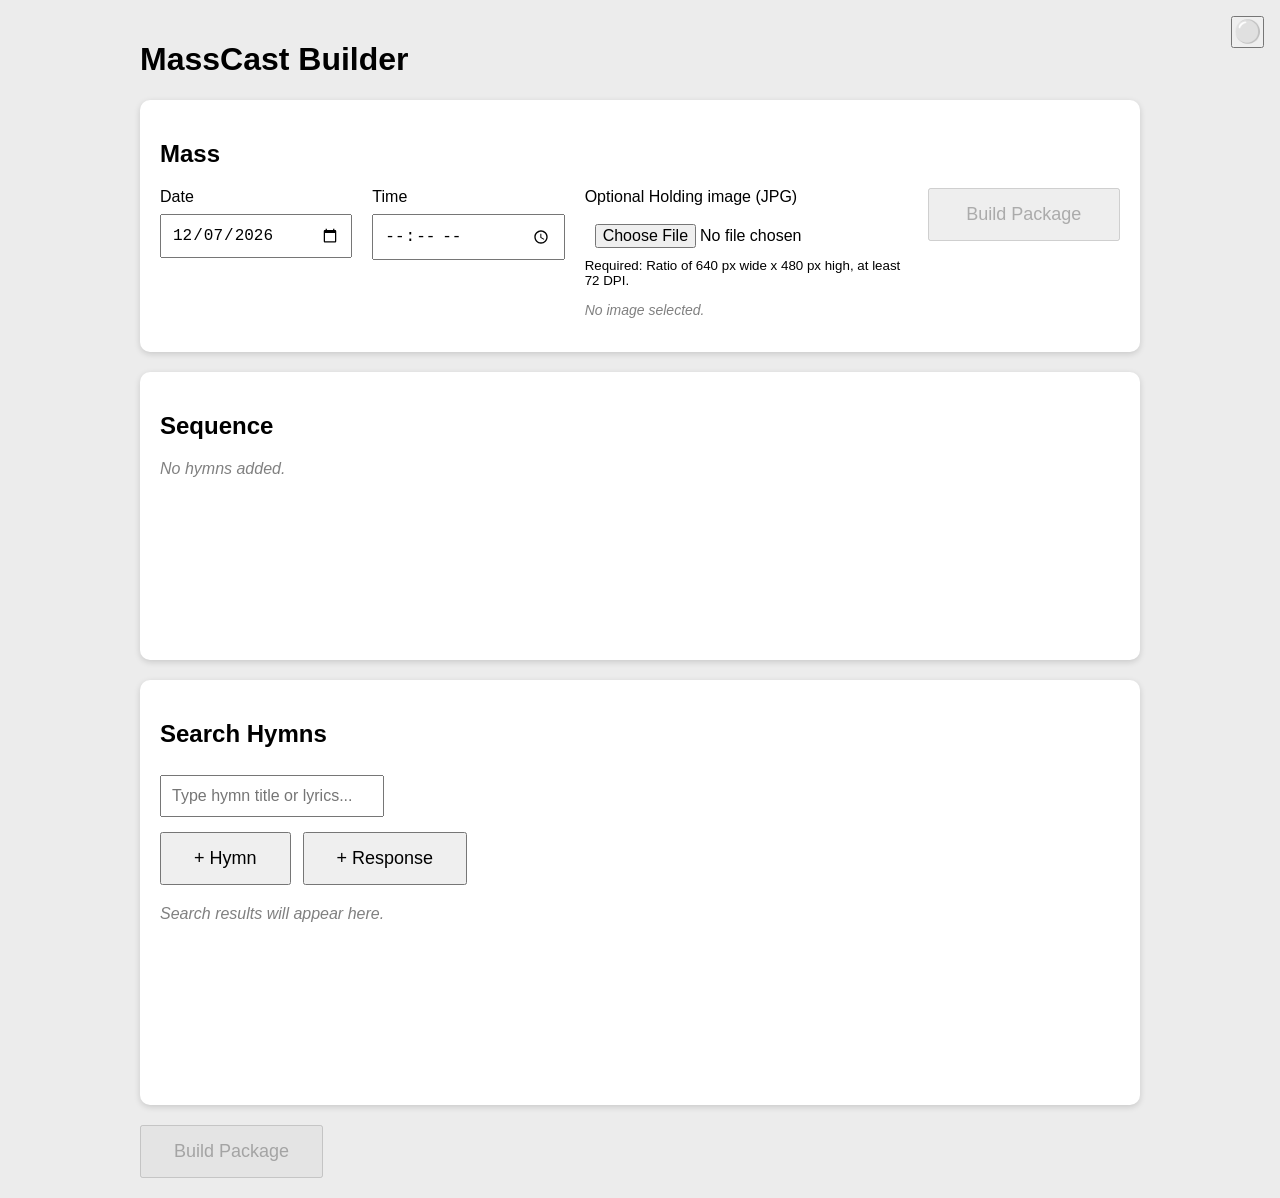
==== docs/index.html @ 87412521 "Complete Builder part of upload image" ====
<!DOCTYPE html>
<html lang="en">

<head>

    <meta charset="UTF-8">

    <meta name="viewport" content="width=device-width, initial-scale=1.0">

    <title>MassCast Builder</title>

    <link rel="stylesheet" href="styles.css">

</head>

<body>
    <div id="topToolbar">

        <button
            id="githubStatus"
            title="GitHub Settings">

            ⚪

        </button>


    </div>

    <div class="container">

        <header>

            <h1>MassCast Builder</h1>

        </header>

        <!-- ===========================
         Mass Information
         =========================== -->

        <section class="card">

            <h2>Mass</h2>

            <div class="row">

                <label>

                    Date

                    <input id="massDate" type="date">

                </label>

                <label>

                    Time

                    <input id="massTime" type="time">

                </label>

                <label>

                    Optional Holding image (JPG)

                    <input id="massImage" type="file" accept="image/jpeg,.jpg,.jpeg">

                    <small>Required: Ratio of 640 px wide x 480 px high, at least 72 DPI.</small>

                     
        
                    <p id="massImageStatus" class="placeholder">
        
                        No image selected.
        
                    </p>

                </label>

                <label>

                    <button id="buildButton" disabled>

                        Build Package

                    </button>
                    <a id="downloadLink" style="display:none">

                    </a>
                </label>

            </div>

        </section>



        <!-- ===========================
         Sequence
         =========================== -->

        <section class="card">

            <h2>Sequence</h2>

            <div id="sequence">

                <p class="placeholder">

                    No hymns added.

                </p>

            </div>

        </section>        


        <!-- ===========================
         Hymn Search
         =========================== -->

        <section class="card">

            <h2>Search Hymns</h2>

            <input id="searchBox" type="text" placeholder="Type hymn title or lyrics...">

            <div class="toolbar">

                <button id="newHymnButton">

                    + Hymn

                </button>

                <button id="newResponseButton">

                    + Response

                </button>

            </div>

            <div id="responseEditor" class="hidden">

                <label>

                    Title

                    <input id="responseTitle" type="text">

                </label>

                <label>

                    Response

                    <textarea id="responseText" rows="4"></textarea>

                </label>

                <button id="addResponseButton">

                    Add Response

                </button>

            </div>

            <div id="hymnEditor" class="hidden">

                <h3>New Hymn</h3>

                <label>

                    Title

                    <input id="newHymnTitle" type="text">

                </label>

                <label>

                    Folder

                    <select id="newHymnFolder">

                        <option>OtherHymns</option>

                       <!--  <option>PTL</option>

                        <option>WJL</option>

                        <option>GJ</option> -->

                    </select>

                </label>

                <label>

                    Lyrics (Markdown)

                    <textarea id="newHymnLyrics" rows="14"
                        placeholder="Paste the hymn exactly as it appears in the .md file"></textarea>

                </label>

                <p>

                    file:

                    <strong id="filePreview">

                        —

                    </strong>

                </p>

                <button id="saveNewHymnButton">

                    Save Hymn

                </button>

            </div>

            <div id="searchResults">

                <p class="placeholder">

                    Search results will appear here.

                </p>

            </div>

        </section>


        <footer>

            <button id="buildButton" disabled>

                Build Package

            </button>
            <a id="downloadLink" style="display:none">

            </a>
        </footer>

    </div>

    <script src="builder.js"></script>


    <!-- ==========================================
     Settings Dialog
    ========================================== -->

    <div id="settingsOverlay" class="modal">

        <div class="modalCard">

            <h2>GitHub Settings</h2>

            <p>

                Enter your GitHub Classic Personal Access Token.
                This is only required once.

            </p>

            <label>

                Personal Access Token

                <input id="githubToken" type="password" autocomplete="off">

            </label>

            <div class="buttonRow">

                <button id="testSaveButton">

                    Test &amp; Save

                </button>

                <button id="closeSettingsButton">

                    Cancel

                </button>

            </div>

        </div>

    </div>

    

</body>

</html>
---- docs/styles.css ----
body {

    font-family: Arial, sans-serif;

    margin: 0;

    background: #ececec;

}

.container {

    max-width: 1000px;

    margin: auto;

    padding: 20px;

}

.card {

    background: white;

    padding: 20px;

    margin-bottom: 20px;

    border-radius: 10px;

    box-shadow: 0 2px 6px rgba(0,0,0,.15);

}

.row {

    display: flex;

    gap: 20px;

    flex-wrap: wrap;

}

label {

    display: flex;

    flex-direction: column;

    flex: 1;

}

input {

    margin-top: 8px;

    padding: 10px;

    font-size: 16px;

}

#searchResults,
#sequence {

    margin-top: 20px;

    min-height: 180px;

}

.placeholder {

    color: gray;

    font-style: italic;

}

.imageNote {

    margin-top: 4px;

    margin-bottom: 4px;

    font-size: 13px;

    color: #666;

}

#massImageStatus {

    font-size: 14px;

}

#massImageStatus.imageOk {

    color: #1a7a1a;

    font-style: normal;

}

button {

    font-size: 18px;

    padding: 14px 32px;

    cursor: pointer;

}


.resultRow,
.sequenceRow {

    display: flex;

    align-items: left;

    gap: 12px;

    padding: 8px;

    border-bottom: 1px solid #ddd;

}

.resultText {

    display: flex;

    flex-direction: column;

}

.resultText span {

    font-size: 12px;

    color: gray;

}

.addButton {

    width: 36px;

    height: 36px;

    font-size: 22px;

}

.toolbar {

    display: flex;

    gap: 12px;

    margin-top: 15px;

    margin-bottom: 15px;

}

.hidden {

    display: none;

}

#responseEditor {

    border: 1px solid #ccc;

    padding: 15px;

    border-radius: 8px;

    margin-bottom: 20px;

}

#responseEditor label {

    display: flex;

    flex-direction: column;

    margin-bottom: 15px;

}

textarea {

    margin-top: 8px;

    padding: 10px;

    font-size: 16px;

    resize: vertical;

}

#hymnEditor {

    border: 1px solid #ccc;

    border-radius: 8px;

    padding: 15px;

    margin-bottom: 20px;

}

#hymnEditor label {

    display: flex;

    flex-direction: column;

    margin-bottom: 15px;

}

select {

    margin-top: 8px;

    padding: 10px;

    font-size: 16px;

}

/* ------------------------------
   Settings Dialog
------------------------------ */

.modal {

    position: fixed;

    inset: 0;

    background: rgba(0, 0, 0, 0.301);

    display: none;

    justify-content: center;

    align-items: center;

}

.modal.show {

    display: flex;

}

.modalCard {

    background: white;

    padding: 30px;

    width: 450px;

    max-width: 90%;

    border-radius: 10px;

}

.buttonRow {

    display: flex;

    gap: 10px;

    margin-top: 20px;

}

.buttonRow button {

    flex: 1;

}

/* ==========================================
   Top toolbar
========================================== */

#topToolbar {

    position: fixed;

    top: 16px;

    right: 16px;

    display: flex;

    gap: 10px;

    z-index: 1000;

}

#topToolbar button {

    padding: 1px 1px;
    font-size: 22px;
    cursor: pointer;

}

/* Ensure result items can animate height and opacity smoothly */
.resultRow {
  transition: opacity 0.3s ease, transform 0.3s ease, max-height 0.3s ease, margin 0.3s ease, padding 0.3s ease;
  max-height: 500px; /* Adjust according to row height */
  opacity: 1;
  overflow: hidden;
}

/* Class added right before removal */
.resultRow.fade-out {
  opacity: 0;
  transform: translateX(30px); /* Slight slide right while fading */
  max-height: 0;
  margin-top: 0;
  margin-bottom: 0;
  padding-top: 0;
  padding-bottom: 0;
  pointer-events: none; /* Prevent double-clicks during animation */
}

.resultRow {
    display: flex;
    flex-direction: column;
    padding: 8px 0;
    border-bottom: 1px solid #eee;
}

.resultHeader {
    display: flex;
    align-items: center;
    gap: 8px;
}

.expandButton {
    background: transparent;
    border: none;
    cursor: pointer;
    font-size: 1.1em;
    padding: 2px 6px;
    border-radius: 4px;
}

.expandButton:hover {
    background-color: #f0f0f0;
}

.lyricsContainer {
    margin-top: 8px;
    margin-left: 32px;
    padding: 10px;
    background-color: #f8f9fa;
    border-left: 3px solid #007bff;
    border-radius: 4px;
    white-space: pre-wrap; /* Preserves lyric line breaks (\n) */
    font-size: 0.9em;
    color: #333;
    max-height: 12em;       /* Height roughly equal to 8 lines (1.5 line-height * 8) */
    overflow-y: auto;       /* Adds a vertical scrollbar when content exceeds max-height */
}

.hidden {
    display: none !important;
}
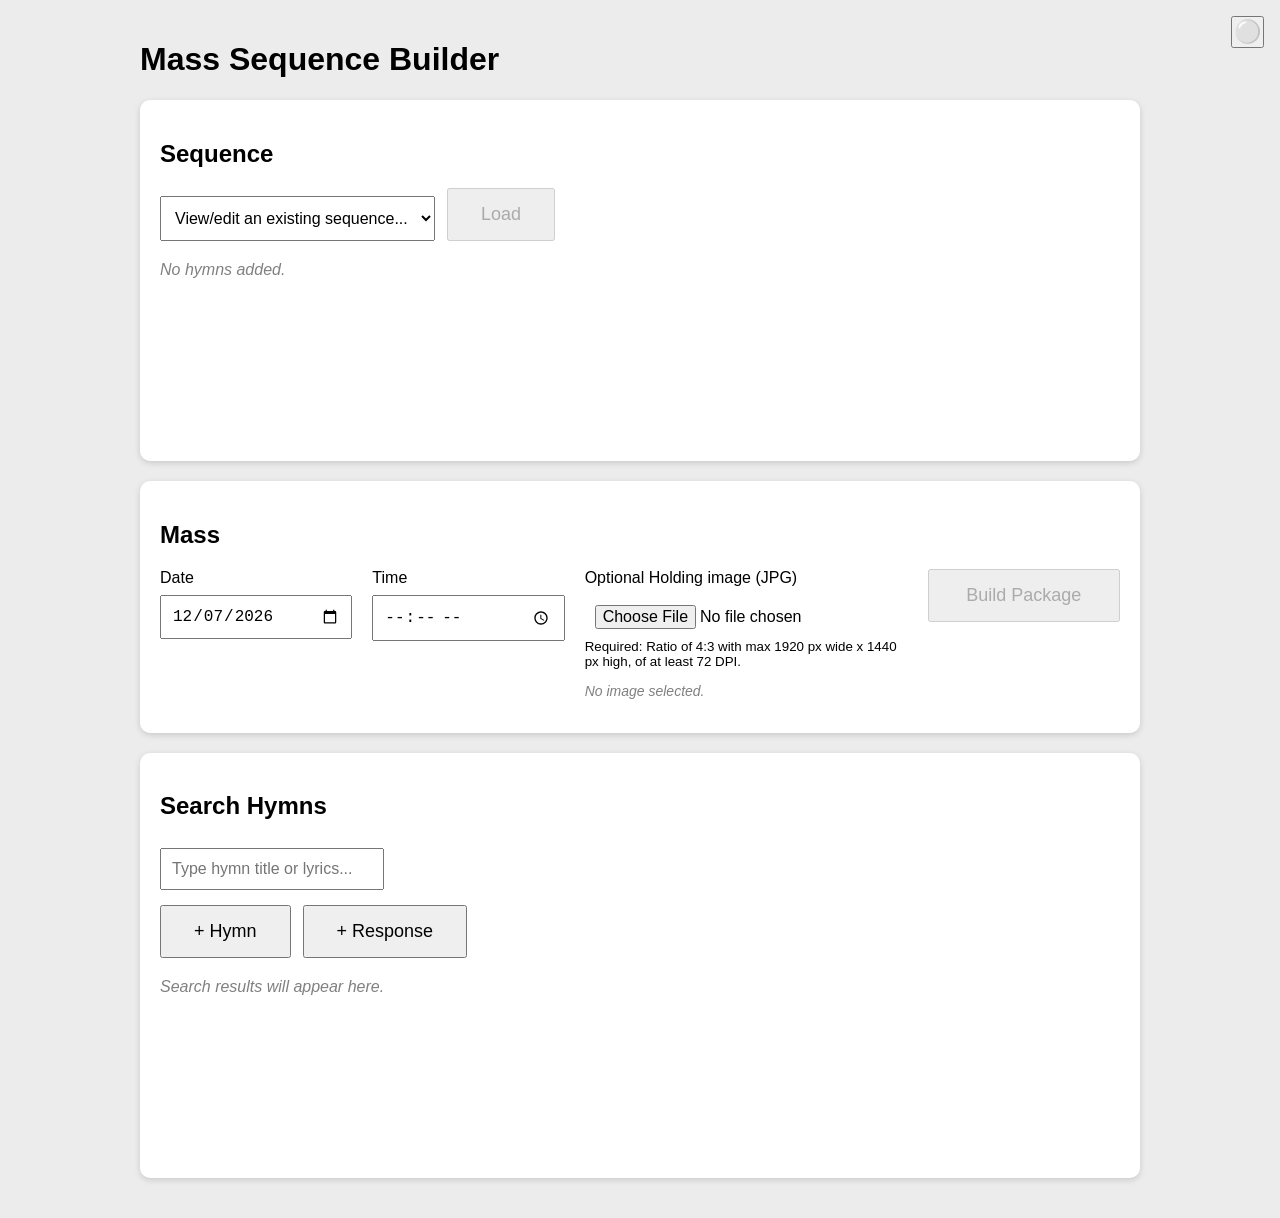
==== commit ab0ec0ee: "Sequence Edit feature" ====
--- a/docs/index.html
+++ b/docs/index.html
@@ -24,16 +24,52 @@
 
         </button>
 
-
     </div>
 
     <div class="container">
 
         <header>
 
-            <h1>MassCast Builder</h1>
+            <h1>Mass Sequence Builder</h1>
 
         </header>
+
+
+        <!-- ===========================
+         Sequence
+         =========================== -->
+
+        <section class="card">
+
+            <h2>Sequence</h2>
+
+            <div class="toolbar">
+
+                <select id="packageSelect">
+
+                    <option value="">View/edit an existing sequence...</option>
+
+                </select>
+
+                <button id="loadPackageButton" disabled>
+
+                    Load
+
+                </button>
+
+            </div>
+
+            <div id="sequence">
+
+                <p class="placeholder">
+
+                    No hymns added.
+
+                </p>
+
+            </div>
+
+        </section>
 
         <!-- ===========================
          Mass Information
@@ -67,7 +103,7 @@
 
                     <input id="massImage" type="file" accept="image/jpeg,.jpg,.jpeg">
 
-                    <small>Required: Ratio of 640 px wide x 480 px high, at least 72 DPI.</small>
+                    <small>Required: Ratio of 4:3 with max 1920 px wide x 1440 px high, of at least 72 DPI.</small>
 
                      
         
@@ -96,28 +132,6 @@
         </section>
 
 
-
-        <!-- ===========================
-         Sequence
-         =========================== -->
-
-        <section class="card">
-
-            <h2>Sequence</h2>
-
-            <div id="sequence">
-
-                <p class="placeholder">
-
-                    No hymns added.
-
-                </p>
-
-            </div>
-
-        </section>        
-
-
         <!-- ===========================
          Hymn Search
          =========================== -->
@@ -242,18 +256,6 @@
         </section>
 
 
-        <footer>
-
-            <button id="buildButton" disabled>
-
-                Build Package
-
-            </button>
-            <a id="downloadLink" style="display:none">
-
-            </a>
-        </footer>
-
     </div>
 
     <script src="builder.js"></script>
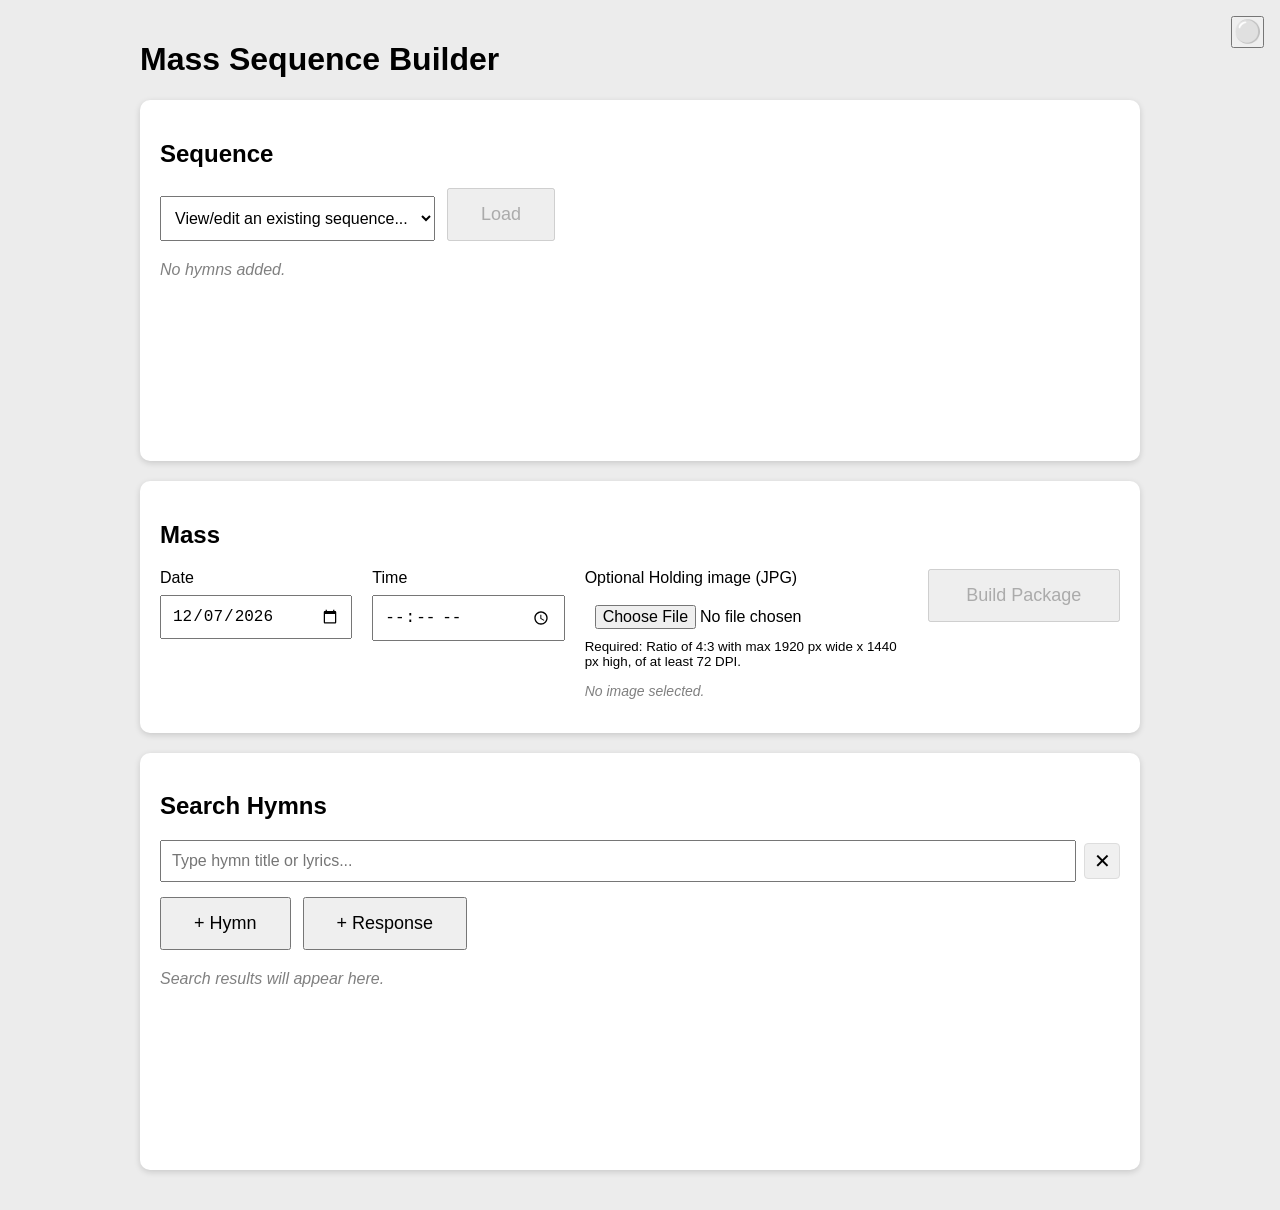
==== commit b7059526: "Clear Search box feature" ====
--- a/docs/index.html
+++ b/docs/index.html
@@ -140,7 +140,17 @@
 
             <h2>Search Hymns</h2>
 
-            <input id="searchBox" type="text" placeholder="Type hymn title or lyrics...">
+            <div class="searchContainer">
+
+                <input id="searchBox" type="text" placeholder="Type hymn title or lyrics...">
+
+                <button id="clearSearchButton" class="clearButton" title="Clear search">
+
+                    ✕
+
+                </button>
+
+            </div>
 
             <div class="toolbar">
 
@@ -219,7 +229,7 @@
                     Lyrics (Markdown)
 
                     <textarea id="newHymnLyrics" rows="14"
-                        placeholder="Paste the hymn exactly as it appears in the .md file"></textarea>
+                        placeholder="Paste the hymn lyrics here"></textarea>
 
                 </label>
 
--- a/docs/styles.css
+++ b/docs/styles.css
@@ -59,6 +59,60 @@
     padding: 10px;
 
     font-size: 16px;
+
+}
+
+.searchContainer {
+
+    display: flex;
+
+    gap: 8px;
+
+    margin-top: 8px;
+
+    align-items: center;
+
+}
+
+.searchContainer input {
+
+    flex: 1;
+
+    margin-top: 0;
+
+}
+
+.clearButton {
+
+    width: 36px;
+
+    height: 36px;
+
+    padding: 0;
+
+    font-size: 20px;
+
+    background-color: #f0f0f0;
+
+    border: 1px solid #ddd;
+
+    border-radius: 4px;
+
+    cursor: pointer;
+
+    transition: background-color 0.2s ease;
+
+}
+
+.clearButton:hover {
+
+    background-color: #e0e0e0;
+
+}
+
+.clearButton:active {
+
+    background-color: #d0d0d0;
 
 }
 
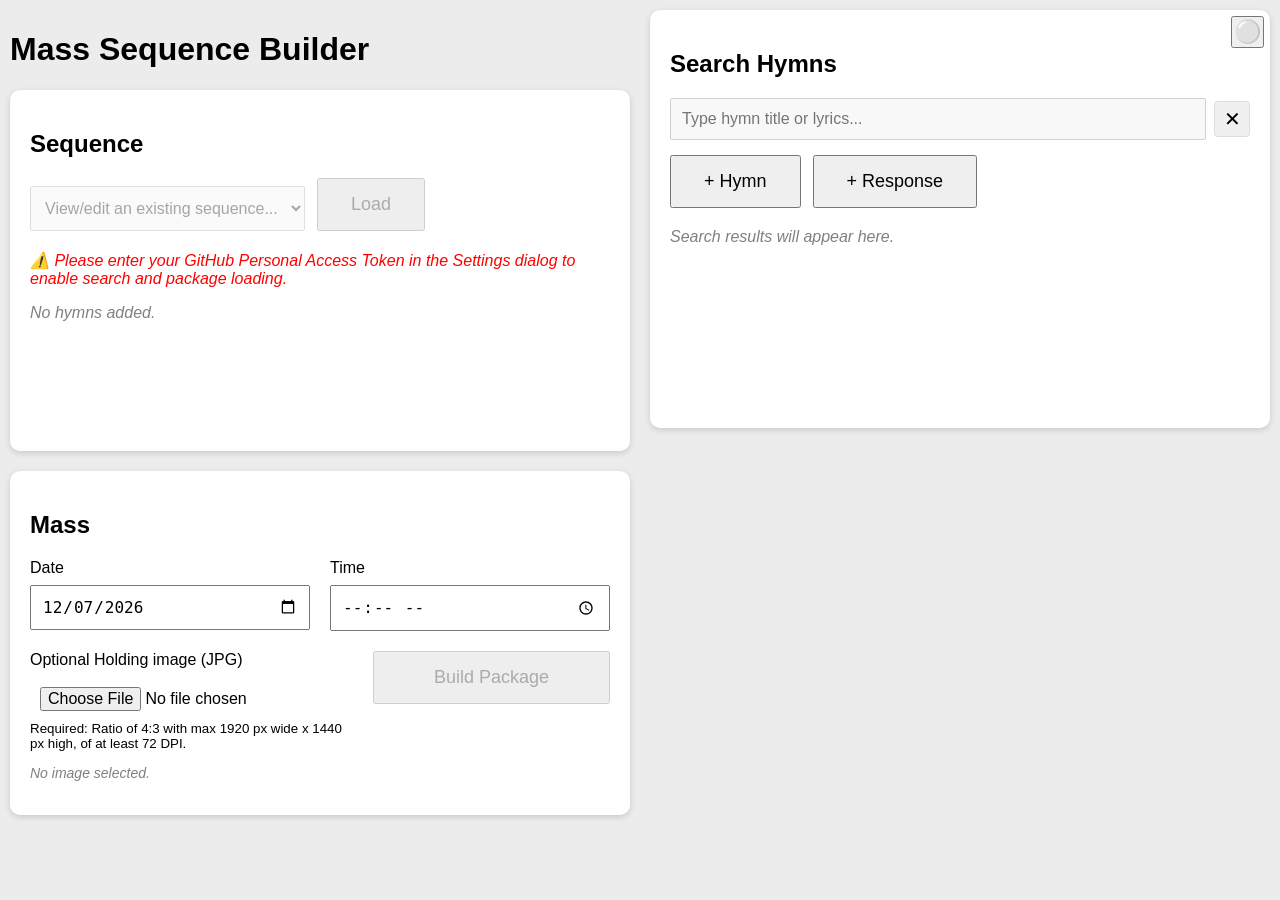
==== commit 04fae206: "Proper 2 column layout" ====
--- a/docs/index.html
+++ b/docs/index.html
@@ -28,243 +28,246 @@
 
     <div class="container">
 
-        <header>
-
-            <h1>Mass Sequence Builder</h1>
-
-        </header>
-
-
-        <!-- ===========================
-         Sequence
-         =========================== -->
-
-        <section class="card">
-
-            <h2>Sequence</h2>
-
-            <div class="toolbar">
-
-                <select id="packageSelect">
-
-                    <option value="">View/edit an existing sequence...</option>
-
-                </select>
-
-                <button id="loadPackageButton" disabled>
-
-                    Load
-
-                </button>
-
-            </div>
-
-            <div id="sequence">
-
-                <p class="placeholder">
-
-                    No hymns added.
-
-                </p>
-
-            </div>
-
-        </section>
-
-        <!-- ===========================
-         Mass Information
-         =========================== -->
-
-        <section class="card">
-
-            <h2>Mass</h2>
-
-            <div class="row">
-
-                <label>
-
-                    Date
-
-                    <input id="massDate" type="date">
-
-                </label>
-
-                <label>
-
-                    Time
-
-                    <input id="massTime" type="time">
-
-                </label>
-
-                <label>
-
-                    Optional Holding image (JPG)
-
-                    <input id="massImage" type="file" accept="image/jpeg,.jpg,.jpeg">
-
-                    <small>Required: Ratio of 4:3 with max 1920 px wide x 1440 px high, of at least 72 DPI.</small>
-
-                     
-        
-                    <p id="massImageStatus" class="placeholder">
-        
-                        No image selected.
-        
+
+        <div class="column">
+
+            <header>
+
+                <h1>Mass Sequence Builder</h1>
+
+            </header>
+
+            <!-- ===========================
+            Sequence
+            =========================== -->
+
+            <section class="card">
+
+                <h2>Sequence</h2>
+
+                <div class="toolbar">
+
+                    <select id="packageSelect">
+
+                        <option value="">View/edit an existing sequence...</option>
+
+                    </select>
+
+                    <button id="loadPackageButton" disabled>
+
+                        Load
+
+                    </button>
+
+                </div>
+
+                <div id="sequence">
+
+                    <p class="placeholder">
+
+                        No hymns added.
+
                     </p>
 
-                </label>
-
-                <label>
-
-                    <button id="buildButton" disabled>
-
-                        Build Package
-
-                    </button>
-                    <a id="downloadLink" style="display:none">
-
-                    </a>
-                </label>
-
-            </div>
-
-        </section>
-
-
-        <!-- ===========================
-         Hymn Search
-         =========================== -->
-
-        <section class="card">
-
-            <h2>Search Hymns</h2>
-
-            <div class="searchContainer">
-
-                <input id="searchBox" type="text" placeholder="Type hymn title or lyrics...">
-
-                <button id="clearSearchButton" class="clearButton" title="Clear search">
-
-                    ✕
-
-                </button>
-
-            </div>
-
-            <div class="toolbar">
-
-                <button id="newHymnButton">
-
-                    + Hymn
-
-                </button>
-
-                <button id="newResponseButton">
-
-                    + Response
-
-                </button>
-
-            </div>
-
-            <div id="responseEditor" class="hidden">
-
-                <label>
-
-                    Title
-
-                    <input id="responseTitle" type="text">
-
-                </label>
-
-                <label>
-
-                    Response
-
-                    <textarea id="responseText" rows="4"></textarea>
-
-                </label>
-
-                <button id="addResponseButton">
-
-                    Add Response
-
-                </button>
-
-            </div>
-
-            <div id="hymnEditor" class="hidden">
-
-                <h3>New Hymn</h3>
-
-                <label>
-
-                    Title
-
-                    <input id="newHymnTitle" type="text">
-
-                </label>
-
-                <label>
-
-                    Folder
-
-                    <select id="newHymnFolder">
-
-                        <option>OtherHymns</option>
-
-                       <!--  <option>PTL</option>
-
-                        <option>WJL</option>
-
-                        <option>GJ</option> -->
-
-                    </select>
-
-                </label>
-
-                <label>
-
-                    Lyrics (Markdown)
-
-                    <textarea id="newHymnLyrics" rows="14"
-                        placeholder="Paste the hymn lyrics here"></textarea>
-
-                </label>
-
-                <p>
-
-                    file:
-
-                    <strong id="filePreview">
-
-                        —
-
-                    </strong>
-
-                </p>
-
-                <button id="saveNewHymnButton">
-
-                    Save Hymn
-
-                </button>
-
-            </div>
-
-            <div id="searchResults">
-
-                <p class="placeholder">
-
-                    Search results will appear here.
-
-                </p>
-
-            </div>
-
-        </section>
-
+                </div>
+
+            </section>
+
+            <!-- ===========================
+            Mass Information
+            =========================== -->
+
+            <section class="card">
+
+                <h2>Mass</h2>
+
+                <div class="row">
+
+                    <label>
+
+                        Date
+
+                        <input id="massDate" type="date">
+
+                    </label>
+
+                    <label>
+
+                        Time
+
+                        <input id="massTime" type="time">
+
+                    </label>
+
+                    <label>
+
+                        Optional Holding image (JPG)
+
+                        <input id="massImage" type="file" accept="image/jpeg,.jpg,.jpeg">
+
+                        <small>Required: Ratio of 4:3 with max 1920 px wide x 1440 px high, of at least 72 DPI.</small>
+
+                        
+            
+                        <p id="massImageStatus" class="placeholder">
+            
+                            No image selected.
+            
+                        </p>
+
+                    </label>
+
+                    <label>
+
+                        <button id="buildButton" disabled>
+
+                            Build Package
+
+                        </button>
+                        <a id="downloadLink" style="display:none">
+
+                        </a>
+                    </label>
+
+                </div>
+
+            </section>
+        </div>
+
+        <div class="column">
+            <!-- ===========================
+            Hymn Search
+            =========================== -->
+
+            <section class="card">
+
+                <h2>Search Hymns</h2>
+
+                <div class="searchContainer">
+
+                    <input id="searchBox" type="text" placeholder="Type hymn title or lyrics...">
+
+                    <button id="clearSearchButton" class="clearButton" title="Clear search">
+
+                        ✕
+
+                    </button>
+
+                </div>
+
+                <div class="toolbar">
+
+                    <button id="newHymnButton">
+
+                        + Hymn
+
+                    </button>
+
+                    <button id="newResponseButton">
+
+                        + Response
+
+                    </button>
+
+                </div>
+
+                <div id="responseEditor" class="hidden">
+
+                    <label>
+
+                        Title
+
+                        <input id="responseTitle" type="text">
+
+                    </label>
+
+                    <label>
+
+                        Response
+
+                        <textarea id="responseText" rows="4"></textarea>
+
+                    </label>
+
+                    <button id="addResponseButton">
+
+                        Add Response
+
+                    </button>
+
+                </div>
+
+                <div id="hymnEditor" class="hidden">
+
+                    <h3>New Hymn</h3>
+
+                    <label>
+
+                        Title
+
+                        <input id="newHymnTitle" type="text">
+
+                    </label>
+
+                    <label>
+
+                        Folder
+
+                        <select id="newHymnFolder">
+
+                            <option>OtherHymns</option>
+
+                        <!--  <option>PTL</option>
+
+                            <option>WJL</option>
+
+                            <option>GJ</option> -->
+
+                        </select>
+
+                    </label>
+
+                    <label>
+
+                        Lyrics (Markdown)
+
+                        <textarea id="newHymnLyrics" rows="14"
+                            placeholder="Paste the hymn lyrics here"></textarea>
+
+                    </label>
+
+                    <p>
+
+                        file:
+
+                        <strong id="filePreview">
+
+                            —
+
+                        </strong>
+
+                    </p>
+
+                    <button id="saveNewHymnButton">
+
+                        Save Hymn
+
+                    </button>
+
+                </div>
+
+                <div id="searchResults">
+
+                    <p class="placeholder">
+
+                        Search results will appear here.
+
+                    </p>
+
+                </div>
+
+            </section>
+        </div>
 
     </div>
 
--- a/docs/styles.css
+++ b/docs/styles.css
@@ -9,21 +9,23 @@
 }
 
 .container {
-
-    max-width: 1000px;
-
-    margin: auto;
+    display: flex;
+    justify-content: space-between;
+    width: 100%;
+}
+
+.column {
+    flex: 1;
+    width: 45%; /* 90% of the container width divided by 2 */
+    padding: 10px;
+}
+
+.card {
+
+    background: white;
 
     padding: 20px;
 
-}
-
-.card {
-
-    background: white;
-
-    padding: 20px;
-
     margin-bottom: 20px;
 
     border-radius: 10px;
@@ -112,7 +114,7 @@
 
 .clearButton:active {
 
-    background-color: #d0d0d0;
+    background-color: #eeafaf;
 
 }
 
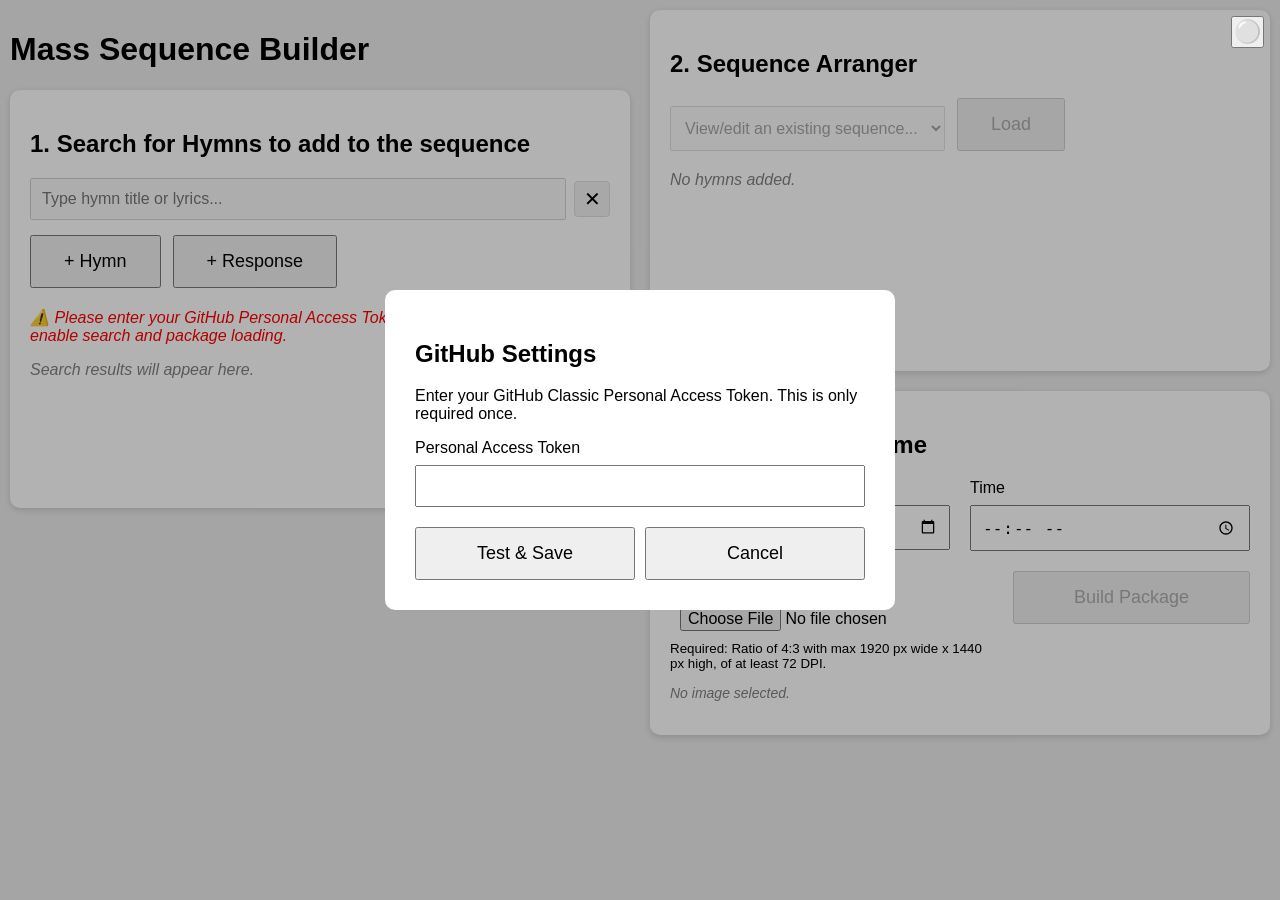
==== commit b6c541c2: "Fine tune double column format and validation" ====
--- a/docs/index.html
+++ b/docs/index.html
@@ -28,14 +28,148 @@
 
     <div class="container">
 
-
         <div class="column">
-
             <header>
 
                 <h1>Mass Sequence Builder</h1>
 
             </header>
+
+            <!-- ===========================
+            Hymn Search
+            =========================== -->
+
+            <section class="card">
+
+                <h2>1. Search for Hymns to add to the sequence</h2>
+
+                <div class="searchContainer">
+
+                    <input id="searchBox" type="text" placeholder="Type hymn title or lyrics...">
+
+                    <button id="clearSearchButton" class="clearButton" title="Clear search">
+
+                        ✕
+
+                    </button>
+
+                </div>
+
+                <div class="toolbar">
+
+                    <button id="newHymnButton">
+
+                        + Hymn
+
+                    </button>
+
+                    <button id="newResponseButton">
+
+                        + Response
+
+                    </button>
+
+                </div>
+
+                <div id="responseEditor" class="hidden">
+
+                    <label>
+
+                        Title
+
+                        <input id="responseTitle" type="text">
+
+                    </label>
+
+                    <label>
+
+                        Response
+
+                        <textarea id="responseText" rows="4"></textarea>
+
+                    </label>
+
+                    <button id="addResponseButton">
+
+                        Add Response
+
+                    </button>
+
+                </div>
+
+                <div id="hymnEditor" class="hidden">
+
+                    <h3>New Hymn</h3>
+
+                    <label>
+
+                        Title
+
+                        <input id="newHymnTitle" type="text">
+
+                    </label>
+
+                    <label>
+
+                        Folder
+
+                        <select id="newHymnFolder">
+
+                            <option>OtherHymns</option>
+
+                        <!--  <option>PTL</option>
+
+                            <option>WJL</option>
+
+                            <option>GJ</option> -->
+
+                        </select>
+
+                    </label>
+
+                    <label>
+
+                        Lyrics (Markdown)
+
+                        <textarea id="newHymnLyrics" rows="14"
+                            placeholder="Paste the hymn lyrics here"></textarea>
+
+                    </label>
+
+                    <p>
+
+                        file:
+
+                        <strong id="filePreview">
+
+                            —
+
+                        </strong>
+
+                    </p>
+
+                    <button id="saveNewHymnButton">
+
+                        Save Hymn
+
+                    </button>
+
+                </div>
+
+                <div id="searchResults">
+
+                    <p class="placeholder">
+
+                        Search results will appear here.
+
+                    </p>
+
+                </div>
+
+            </section>
+        </div>
+
+        <div class="column">
 
             <!-- ===========================
             Sequence
@@ -43,7 +177,7 @@
 
             <section class="card">
 
-                <h2>Sequence</h2>
+                <h2>2. Sequence Arranger</h2>
 
                 <div class="toolbar">
 
@@ -79,7 +213,7 @@
 
             <section class="card">
 
-                <h2>Mass</h2>
+                <h2>3. Mass Date and Time</h2>
 
                 <div class="row">
 
@@ -134,140 +268,6 @@
             </section>
         </div>
 
-        <div class="column">
-            <!-- ===========================
-            Hymn Search
-            =========================== -->
-
-            <section class="card">
-
-                <h2>Search Hymns</h2>
-
-                <div class="searchContainer">
-
-                    <input id="searchBox" type="text" placeholder="Type hymn title or lyrics...">
-
-                    <button id="clearSearchButton" class="clearButton" title="Clear search">
-
-                        ✕
-
-                    </button>
-
-                </div>
-
-                <div class="toolbar">
-
-                    <button id="newHymnButton">
-
-                        + Hymn
-
-                    </button>
-
-                    <button id="newResponseButton">
-
-                        + Response
-
-                    </button>
-
-                </div>
-
-                <div id="responseEditor" class="hidden">
-
-                    <label>
-
-                        Title
-
-                        <input id="responseTitle" type="text">
-
-                    </label>
-
-                    <label>
-
-                        Response
-
-                        <textarea id="responseText" rows="4"></textarea>
-
-                    </label>
-
-                    <button id="addResponseButton">
-
-                        Add Response
-
-                    </button>
-
-                </div>
-
-                <div id="hymnEditor" class="hidden">
-
-                    <h3>New Hymn</h3>
-
-                    <label>
-
-                        Title
-
-                        <input id="newHymnTitle" type="text">
-
-                    </label>
-
-                    <label>
-
-                        Folder
-
-                        <select id="newHymnFolder">
-
-                            <option>OtherHymns</option>
-
-                        <!--  <option>PTL</option>
-
-                            <option>WJL</option>
-
-                            <option>GJ</option> -->
-
-                        </select>
-
-                    </label>
-
-                    <label>
-
-                        Lyrics (Markdown)
-
-                        <textarea id="newHymnLyrics" rows="14"
-                            placeholder="Paste the hymn lyrics here"></textarea>
-
-                    </label>
-
-                    <p>
-
-                        file:
-
-                        <strong id="filePreview">
-
-                            —
-
-                        </strong>
-
-                    </p>
-
-                    <button id="saveNewHymnButton">
-
-                        Save Hymn
-
-                    </button>
-
-                </div>
-
-                <div id="searchResults">
-
-                    <p class="placeholder">
-
-                        Search results will appear here.
-
-                    </p>
-
-                </div>
-
-            </section>
-        </div>
 
     </div>
 
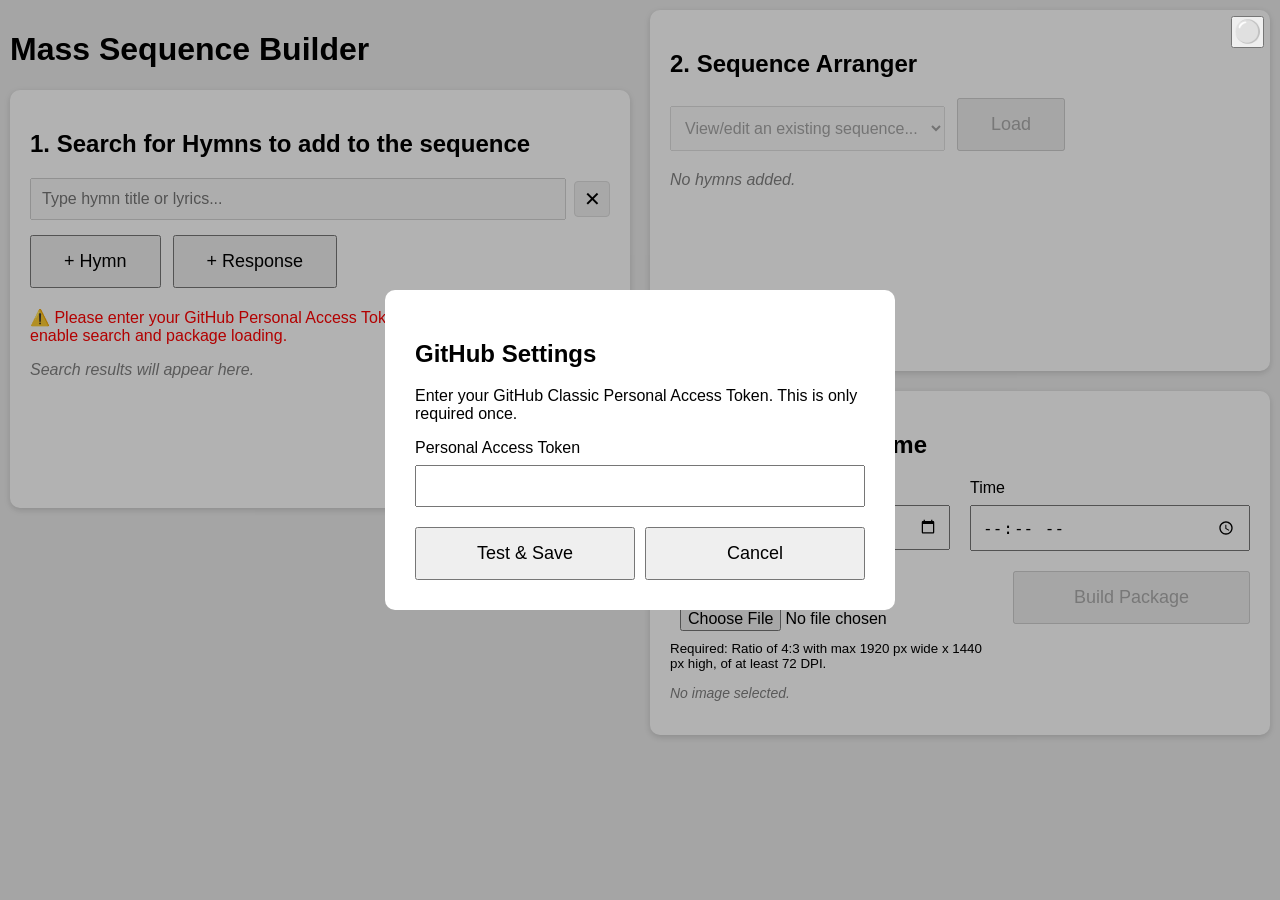
==== commit e16d9fb6: "refactor thout dstore :of builder js completed" ====
--- a/docs/index.html
+++ b/docs/index.html
@@ -24,6 +24,20 @@
 
         </button>
 
+    </div>
+    <div id="processingIndicator" >
+
+        <div >
+
+            <h2>Processing...</h2>
+
+            <p>
+
+                Please wait while the operation completes.
+
+            </p>
+
+        </div>
     </div>
 
     <div class="container">
@@ -271,7 +285,8 @@
 
     </div>
 
-    <script src="builder.js"></script>
+    <script type="module" src="builder.js"></script>
+
 
 
     <!-- ==========================================
--- a/docs/styles.css
+++ b/docs/styles.css
@@ -443,4 +443,29 @@
 
 .hidden {
     display: none !important;
+}
+
+/* ==========================================
+   Loading State Overlay
+========================================== */
+.processing-overlay {
+    /* Dim the background when processing */
+    filter: brightness(0.85);
+    transition: filter 0.3s ease;
+}
+
+#processingIndicator {
+    position: fixed;
+    top: 0;
+    left: 0;
+    right: 0;
+    bottom: 0;
+    background: rgba(0, 0, 0, 0.5);
+    display: none; /* Hidden by default */
+    justify-content: center;
+    align-items: center;
+    z-index: 2000; /* High z-index to cover content */
+    color: white;
+    font-size: 2em;
+    backdrop-filter: blur(2px);
 }
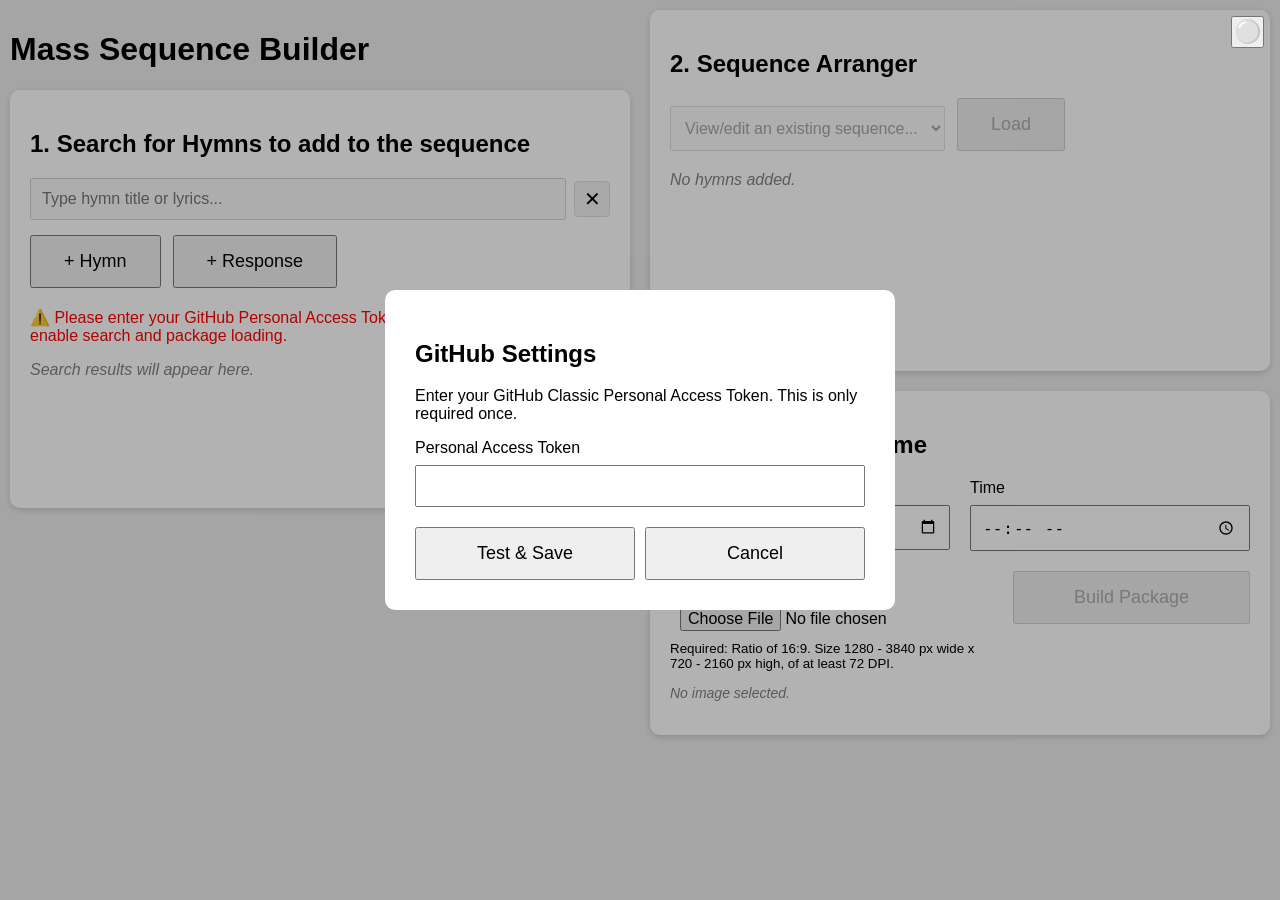
==== commit 1ef32408: "Fixed image validation messages" ====
--- a/docs/index.html
+++ b/docs/index.html
@@ -253,7 +253,7 @@
 
                         <input id="massImage" type="file" accept="image/jpeg,.jpg,.jpeg">
 
-                        <small>Required: Ratio of 4:3 with max 1920 px wide x 1440 px high, of at least 72 DPI.</small>
+                        <small>Required: Ratio of 16:9. Size 1280 - 3840 px wide x 720 - 2160 px high, of at least 72 DPI.</small>
 
                         
             
